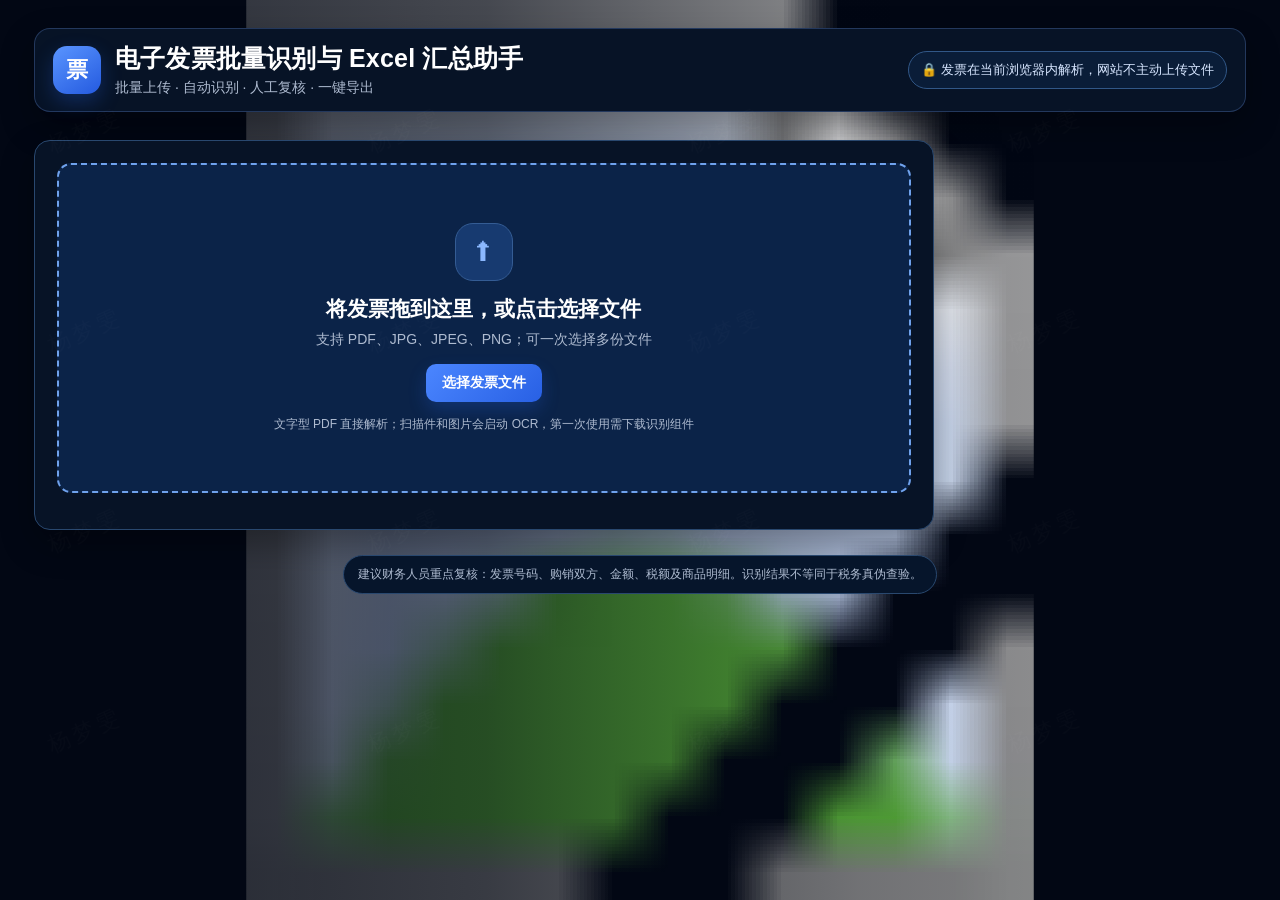
==== index.html @ 94afcf44 "强制刷新轻量主题资源" ====
<!doctype html>
<html lang="zh-CN">
<head>
  <meta charset="UTF-8" />
  <meta name="viewport" content="width=device-width,initial-scale=1" />
  <meta name="description" content="在浏览器中批量识别电子发票、人工复核并导出 Excel" />
  <meta name="theme-color" content="#071326" />
  <title>电子发票批量识别与 Excel 汇总助手</title>
  <link rel="stylesheet" href="style.css" />
  <link rel="stylesheet" href="theme.css?v=20260725-4" />
</head>
<body>
<div class="shell">
  <div class="topbar">
    <div class="brand"><div class="logo">票</div><div class="title"><h1>电子发票批量识别与 Excel 汇总助手</h1><p>批量上传 · 自动识别 · 人工复核 · 一键导出</p></div></div>
    <div class="privacy">🔒 发票在当前浏览器内解析，网站不主动上传文件</div>
  </div>

  <section class="card upload-card">
    <div id="dropZone" class="upload-zone">
      <div><div class="upload-icon">⬆</div><h2>将发票拖到这里，或点击选择文件</h2><p>支持 PDF、JPG、JPEG、PNG；可一次选择多份文件</p><div class="btn-row"><button id="selectBtn" class="btn btn-primary">选择发票文件</button></div><div class="small-note">文字型 PDF 直接解析；扫描件和图片会启动 OCR，第一次使用需下载识别组件</div></div>
    </div>
    <input id="fileInput" type="file" accept=".pdf,.jpg,.jpeg,.png,application/pdf,image/jpeg,image/png" multiple class="hidden" />
    <div id="filePanel" class="file-panel"><div class="file-head"><strong id="fileCountText">已选择 0 个文件</strong><button id="clearFilesBtn" class="btn btn-secondary">清空文件</button></div><div id="fileList" class="file-list"></div><div class="actionbar"><button id="startBtn" class="btn btn-primary">开始识别</button></div></div>
  </section>

  <section id="results" class="results">
    <div class="stats">
      <div class="card stat"><div class="label">发票记录</div><div id="sTotal" class="value">0</div></div>
      <div class="card stat success"><div class="label">识别成功</div><div id="sSuccess" class="value">0</div></div>
      <div class="card stat review"><div class="label">待人工复核</div><div id="sReview" class="value">0</div></div>
      <div class="card stat failed"><div class="label">识别失败</div><div id="sFailed" class="value">0</div></div>
      <div class="card stat duplicate"><div class="label">疑似重复</div><div id="sDuplicate" class="value">0</div></div>
      <div class="card stat amount"><div class="label">金额异常</div><div id="sAmount" class="value">0</div></div>
    </div>
    <div class="card result-card">
      <div class="result-toolbar">
        <div class="tabs"><button class="tab active" data-tab="summary">发票汇总</button><button class="tab" data-tab="detail">发票明细</button><button class="tab" data-tab="review">待人工复核</button></div>
        <div class="tools"><input id="searchInput" class="search" placeholder="搜索文件名、发票号码或单位"/><select id="statusFilter" class="select"><option value="">全部状态</option><option value="success">识别成功</option><option value="pending_review">待人工复核</option><option value="failed">识别失败</option><option value="duplicate">疑似重复</option><option value="amount_error">金额异常</option></select><button id="exportBtn" class="btn btn-primary">导出 Excel</button><button id="resetBtn" class="btn btn-secondary">开始新一批</button></div>
      </div>
      <div id="tableWrap" class="table-wrap"></div>
    </div>
  </section>
  <div class="footer">建议财务人员重点复核：发票号码、购销双方、金额、税额及商品明细。识别结果不等同于税务真伪查验。</div>
</div>

<div id="progressLayer" class="progress-layer"><div class="progress-box"><div id="progressTitle" class="progress-title">正在识别发票</div><div id="progressSub" class="progress-sub">准备中…</div><div class="progress-track"><div id="progressBar" class="progress-bar"></div></div><div id="progressText" class="progress-text">0%</div></div></div>
<div id="editModal" class="modal"><div class="modal-card"><div class="modal-head"><h3>编辑发票识别结果</h3><button id="modalClose" class="icon-btn">✕</button></div><div id="modalBody" class="modal-body"></div><div class="modal-foot"><button id="markReviewedBtn" class="btn btn-secondary">标记已复核</button><button id="modalCancel" class="btn btn-secondary">取消</button><button id="modalSave" class="btn btn-primary">保存修改</button></div></div></div>
<div id="toastWrap" class="toast-wrap"></div>

<script src="app.js"></script>
</body>
</html>
---- style.css ----
:root{--bg:#f5f7fb;--card:#fff;--text:#172033;--muted:#65718a;--line:#e4e9f2;--primary:#2563eb;--primary2:#1d4ed8;--green:#15803d;--green-bg:#edf9f1;--amber:#b45309;--amber-bg:#fff7e8;--red:#b91c1c;--red-bg:#fff0f0;--purple:#7e22ce;--purple-bg:#faf0ff;--shadow:0 12px 36px rgba(30,48,90,.08);--radius:16px}
*{box-sizing:border-box}body{margin:0;background:var(--bg);color:var(--text);font-family:-apple-system,BlinkMacSystemFont,"Segoe UI","PingFang SC","Microsoft YaHei",Arial,sans-serif}.shell{max-width:1440px;margin:0 auto;padding:28px}.topbar{display:flex;align-items:flex-start;justify-content:space-between;gap:20px;margin-bottom:22px}.brand{display:flex;gap:14px;align-items:center}.logo{width:48px;height:48px;border-radius:14px;display:grid;place-items:center;color:#fff;background:linear-gradient(145deg,#3b82f6,#1d4ed8);box-shadow:0 10px 20px rgba(37,99,235,.22);font-weight:800;font-size:22px}.title h1{margin:0 0 6px;font-size:25px;line-height:1.2}.title p{margin:0;color:var(--muted);font-size:14px}.privacy{display:flex;align-items:center;gap:8px;padding:9px 12px;border-radius:999px;background:#edf7ff;color:#075985;border:1px solid #cce9ff;font-size:13px;white-space:nowrap}.card{background:var(--card);border:1px solid var(--line);border-radius:var(--radius);box-shadow:var(--shadow)}.upload-card{padding:22px;margin-bottom:18px}.upload-zone{border:2px dashed #b9c9e6;border-radius:14px;min-height:205px;display:flex;align-items:center;justify-content:center;text-align:center;padding:28px;transition:.2s;background:linear-gradient(180deg,#fbfdff,#f8fbff);cursor:pointer}.upload-zone.drag{border-color:var(--primary);background:#eef5ff;transform:translateY(-1px)}.upload-icon{width:58px;height:58px;border-radius:18px;margin:0 auto 14px;display:grid;place-items:center;background:#eaf2ff;color:var(--primary);font-size:27px}.upload-zone h2{font-size:18px;margin:0 0 8px}.upload-zone p{margin:0 0 15px;color:var(--muted);font-size:14px}.btn-row{display:flex;align-items:center;justify-content:center;gap:10px;flex-wrap:wrap}.btn{appearance:none;border:0;border-radius:10px;padding:10px 16px;font-size:14px;font-weight:650;cursor:pointer;transition:.18s;display:inline-flex;align-items:center;justify-content:center;gap:7px}.btn:disabled{opacity:.45;cursor:not-allowed}.btn-primary{background:var(--primary);color:#fff}.btn-primary:hover:not(:disabled){background:var(--primary2);transform:translateY(-1px)}.btn-secondary{background:#f0f4fa;color:#31415e;border:1px solid #dde5f0}.btn-secondary:hover:not(:disabled){background:#e7edf6}.btn-danger{background:#fff1f1;color:#b91c1c;border:1px solid #ffd1d1}.small-note{margin-top:14px;font-size:12px;color:#77829a}.file-panel{margin-top:16px;display:none}.file-panel.show{display:block}.file-head{display:flex;align-items:center;justify-content:space-between;margin:0 0 10px}.file-head strong{font-size:14px}.file-list{display:grid;gap:8px;max-height:250px;overflow:auto}.file-item{display:grid;grid-template-columns:minmax(0,1fr) auto auto;gap:12px;align-items:center;padding:11px 12px;border:1px solid var(--line);border-radius:10px;background:#fbfcfe}.file-main{min-width:0}.file-name{font-size:14px;font-weight:600;white-space:nowrap;overflow:hidden;text-overflow:ellipsis}.file-meta{font-size:12px;color:var(--muted);margin-top:3px}.pill{display:inline-flex;align-items:center;padding:4px 8px;border-radius:999px;font-size:12px;font-weight:650}.pill.pending{background:#eef2f7;color:#59667d}.pill.processing{background:#eaf2ff;color:#1d4ed8}.pill.completed{background:var(--green-bg);color:var(--green)}.pill.failed{background:var(--red-bg);color:var(--red)}.icon-btn{border:0;background:transparent;color:#8792a8;cursor:pointer;padding:5px 7px;border-radius:7px}.icon-btn:hover{background:#eef2f7;color:#dc2626}.actionbar{display:flex;gap:10px;justify-content:flex-end;margin-top:15px;flex-wrap:wrap}.stats{display:grid;grid-template-columns:repeat(6,1fr);gap:12px;margin-bottom:18px}.stat{padding:16px}.stat .label{font-size:12px;color:var(--muted);margin-bottom:7px}.stat .value{font-size:25px;font-weight:750}.stat.success .value{color:var(--green)}.stat.review .value{color:var(--amber)}.stat.failed .value{color:var(--red)}.stat.duplicate .value{color:var(--purple)}.stat.amount .value{color:#c2410c}.results{display:none}.results.show{display:block}.result-card{overflow:hidden}.result-toolbar{padding:14px 16px;border-bottom:1px solid var(--line);display:flex;align-items:center;justify-content:space-between;gap:14px;flex-wrap:wrap}.tabs{display:flex;gap:4px;padding:4px;background:#f1f4f9;border-radius:10px}.tab{border:0;background:transparent;padding:8px 12px;border-radius:8px;cursor:pointer;font-weight:650;color:#62708a}.tab.active{background:#fff;color:var(--primary);box-shadow:0 2px 8px rgba(40,57,90,.08)}.tools{display:flex;gap:8px;align-items:center;flex-wrap:wrap}.search{height:38px;border:1px solid var(--line);border-radius:9px;padding:0 11px;min-width:220px;outline:none}.search:focus{border-color:#89afff;box-shadow:0 0 0 3px #eaf2ff}.select{height:38px;border:1px solid var(--line);border-radius:9px;padding:0 10px;background:#fff;color:#42506a}.table-wrap{overflow:auto;max-height:600px}.data-table{border-collapse:separate;border-spacing:0;width:100%;min-width:1260px;font-size:13px}.data-table th{position:sticky;top:0;z-index:2;background:#f7f9fc;color:#536079;text-align:left;font-weight:700;padding:11px 10px;border-bottom:1px solid var(--line);white-space:nowrap}.data-table td{padding:10px;border-bottom:1px solid #eef1f5;vertical-align:middle;white-space:nowrap;max-width:280px;overflow:hidden;text-overflow:ellipsis}.data-table tr:hover td{background:#fbfdff}.money{text-align:right;font-variant-numeric:tabular-nums}.status-badge{font-size:12px;font-weight:700;padding:5px 8px;border-radius:999px;display:inline-block}.status-success{color:var(--green);background:var(--green-bg)}.status-pending_review{color:var(--amber);background:var(--amber-bg)}.status-failed{color:var(--red);background:var(--red-bg)}.status-duplicate{color:var(--purple);background:var(--purple-bg)}.status-amount_error{color:#c2410c;background:#fff2e8}.empty{padding:70px 20px;text-align:center;color:var(--muted)}.progress-layer{position:fixed;inset:0;background:rgba(22,31,49,.45);display:none;align-items:center;justify-content:center;z-index:1000;padding:20px;backdrop-filter:blur(4px)}.progress-layer.show{display:flex}.progress-box{width:min(520px,100%);background:#fff;border-radius:18px;padding:25px;box-shadow:0 25px 80px rgba(0,0,0,.22)}.progress-title{font-size:18px;font-weight:750;margin-bottom:7px}.progress-sub{color:var(--muted);font-size:13px;margin-bottom:18px;white-space:nowrap;overflow:hidden;text-overflow:ellipsis}.progress-track{height:10px;border-radius:99px;background:#e9eef6;overflow:hidden}.progress-bar{height:100%;width:0;background:linear-gradient(90deg,#3b82f6,#2563eb);transition:width .25s}.progress-text{text-align:right;margin-top:8px;font-size:12px;color:var(--muted)}.modal{position:fixed;inset:0;background:rgba(15,23,42,.48);display:none;align-items:center;justify-content:center;z-index:1100;padding:20px}.modal.show{display:flex}.modal-card{width:min(1100px,100%);max-height:92vh;overflow:auto;background:#fff;border-radius:18px;box-shadow:0 30px 90px rgba(0,0,0,.25)}.modal-head{position:sticky;top:0;background:#fff;z-index:2;padding:18px 22px;border-bottom:1px solid var(--line);display:flex;align-items:center;justify-content:space-between}.modal-head h3{margin:0;font-size:18px}.modal-body{padding:20px 22px}.form-grid{display:grid;grid-template-columns:repeat(4,1fr);gap:14px}.field{min-width:0}.field.span2{grid-column:span 2}.field.span4{grid-column:1/-1}.field label{display:block;font-size:12px;color:#5d6980;margin-bottom:6px}.field input,.field textarea{width:100%;border:1px solid var(--line);border-radius:9px;padding:9px 10px;font-size:14px;outline:none}.field input:focus,.field textarea:focus{border-color:#84aafa;box-shadow:0 0 0 3px #edf4ff}.field textarea{resize:vertical;min-height:72px}.section-title{font-size:14px;font-weight:750;margin:22px 0 10px}.item-edit-table{width:100%;border-collapse:collapse;font-size:12px}.item-edit-table th,.item-edit-table td{border:1px solid var(--line);padding:6px}.item-edit-table input{width:100%;min-width:76px;border:0;outline:none;padding:4px;background:transparent}.modal-foot{position:sticky;bottom:0;background:#fff;padding:15px 22px;border-top:1px solid var(--line);display:flex;justify-content:flex-end;gap:10px}.toast-wrap{position:fixed;right:22px;top:22px;z-index:2000;display:grid;gap:10px}.toast{min-width:280px;max-width:420px;background:#fff;border:1px solid var(--line);border-left:4px solid var(--primary);border-radius:10px;padding:12px 14px;box-shadow:var(--shadow);font-size:13px;animation:toastin .2s ease}.toast.error{border-left-color:var(--red)}.toast.success{border-left-color:var(--green)}@keyframes toastin{from{transform:translateY(-7px);opacity:0}to{transform:none;opacity:1}}.footer{color:#8a95a8;text-align:center;font-size:12px;margin:20px 0 4px}.hidden{display:none!important}
@media(max-width:1100px){.stats{grid-template-columns:repeat(3,1fr)}.form-grid{grid-template-columns:repeat(2,1fr)}.field.span4{grid-column:1/-1}}
@media(max-width:700px){.shell{padding:16px}.topbar{display:block}.privacy{margin-top:12px;width:max-content}.stats{grid-template-columns:repeat(2,1fr)}.result-toolbar{align-items:stretch}.tabs{overflow:auto}.tools{width:100%}.search{min-width:0;flex:1}.form-grid{grid-template-columns:1fr}.field.span2,.field.span4{grid-column:auto}.title h1{font-size:20px}.upload-card{padding:14px}.file-item{grid-template-columns:minmax(0,1fr) auto}.file-item .pill{display:none}}
---- theme.css ----
:root{--bg:#020714;--card:#071326;--text:#f4f8ff;--muted:#aebbd0;--line:#28456e;--primary:#2f73ff;--primary2:#5a96ff;--green:#5ee2a2;--green-bg:#143b2c;--amber:#ffd071;--amber-bg:#4d3515;--red:#ff8995;--red-bg:#4b1f27;--purple:#d8a7ff;--purple-bg:#39204e;--shadow:0 14px 34px rgba(0,0,0,.30);--radius:16px}
html{min-height:100%;background:#020714}
body{min-height:100vh;position:relative;color:var(--text);background:#020714 url('roboparty-wallpaper.svg?v=20260725-3') center top/cover no-repeat;margin:0}
body::before{content:"";position:absolute;inset:0;z-index:0;pointer-events:none;background:linear-gradient(90deg,rgba(2,7,20,.80) 0%,rgba(2,7,20,.58) 38%,rgba(2,7,20,.14) 67%,rgba(2,7,20,0) 88%)}
body::after{content:"";position:absolute;inset:0;z-index:3;pointer-events:none;background-image:url('[data-uri]');background-size:320px 200px;opacity:.08}
.shell{position:relative;z-index:2;max-width:1500px;min-height:100vh;padding:28px 34px}
.topbar{align-items:center;padding:14px 18px;margin-bottom:28px;border:1px solid rgba(119,166,255,.25);border-radius:16px;background:#071326;box-shadow:var(--shadow)}
.title{padding-right:0!important}.title::after{content:none!important;display:none!important}.title h1{color:#fff;letter-spacing:.2px}.title p{color:#aebbd0}
.logo{background:linear-gradient(145deg,#5a95ff,#245adf);box-shadow:0 8px 20px rgba(37,99,235,.28)}
.privacy{background:#0a1d38;border-color:#315787;color:#d7e6ff;box-shadow:none}
.card{background:#071326;border-color:#29486f;box-shadow:var(--shadow)}
.upload-card{max-width:900px;padding:22px;margin:0 0 22px 0;background:#071326}
.upload-zone{min-height:330px;border-color:#6fa2ed;background:#0b2348;box-shadow:none}
.upload-zone:hover,.upload-zone.drag{border-color:#8ab7ff;background:#102b57;box-shadow:none;transform:none}
.upload-icon{background:#173a70;color:#8bb8ff;border:1px solid #345c94;box-shadow:none}
.upload-zone h2{color:#fff;font-size:21px}.upload-zone p,.small-note,.file-meta,.stat .label,.progress-sub,.progress-text,.empty,.footer{color:#aebbd0}
.btn-primary{background:linear-gradient(135deg,#4b86ff,#2860e4);box-shadow:0 8px 18px rgba(37,99,235,.24)}
.btn-primary:hover:not(:disabled){background:linear-gradient(135deg,#5f95ff,#3268ec);box-shadow:0 10px 22px rgba(37,99,235,.30);transform:translateY(-1px)}
.btn-secondary{background:#112a4b;color:#dce9ff;border-color:#34547e}.btn-secondary:hover:not(:disabled){background:#17365f}
.file-item{background:#0a1b35;border-color:#29486f}.file-name{color:#edf5ff}.pill.pending{background:#263a56;color:#d1deef}.pill.processing{background:#173d79;color:#c8dcff}
.icon-btn{color:#9eb1cf}.icon-btn:hover{background:#18345d;color:#ffacb4}
.stat{background:#081a34}.result-card{background:#071326}.result-toolbar{border-bottom-color:#29486f}.tabs{background:#071326;border:1px solid #29486f}.tab{color:#9fb2cf}.tab.active{background:#183b73;color:#eef5ff;box-shadow:none}
.search,.select,.field input,.field textarea{background:#06152b;border-color:#34547e;color:#edf5ff}.search::placeholder{color:#8394ad}.search:focus,.field input:focus,.field textarea:focus{border-color:#70a6ff;box-shadow:0 0 0 2px rgba(64,125,255,.14)}.select option{background:#081329;color:#edf5ff}
.data-table th{background:#0a1b35;color:#bed0e8;border-bottom-color:#29486f}.data-table td{color:#e7effb;border-bottom-color:#173251}.data-table tr:hover td{background:#0d274c}
.progress-layer,.modal{background:rgba(0,5,16,.72)}.progress-box,.modal-card{background:#081831;color:#eef5ff;border:1px solid #34547e;box-shadow:0 24px 70px rgba(0,0,0,.48)}.progress-track{background:#172847}.modal-head,.modal-foot{background:#091b35;border-color:#29486f}.field label{color:#aebed5}.section-title{color:#eaf2ff}.item-edit-table th,.item-edit-table td{border-color:#29486f}.item-edit-table th{background:#0a1a36}.item-edit-table input{color:#eef5ff}.toast{background:#0a1932;color:#ecf4ff;border-color:#34547e;box-shadow:0 14px 34px rgba(0,0,0,.35)}
.footer{padding:10px 14px;border-radius:999px;background:#06152b;width:max-content;max-width:100%;margin:25px auto 4px;border:1px solid #29486f}
@media(min-width:901px){body:not(:has(.results.show)) .upload-card{min-height:390px}.results.show{padding-top:8px}.results.show .result-card{box-shadow:var(--shadow)}}
@media(max-width:900px){body{background-position:67% top}.shell{padding:20px}.upload-card{max-width:none}.topbar{background:#071326}.privacy{white-space:normal}.upload-zone{min-height:260px}}
@media(max-width:700px){body{background-position:72% top}.shell{padding:14px}.topbar{padding:14px}.upload-card{padding:14px}.upload-zone{min-height:245px}.title h1{font-size:19px}.privacy{width:100%}.footer{width:auto}}
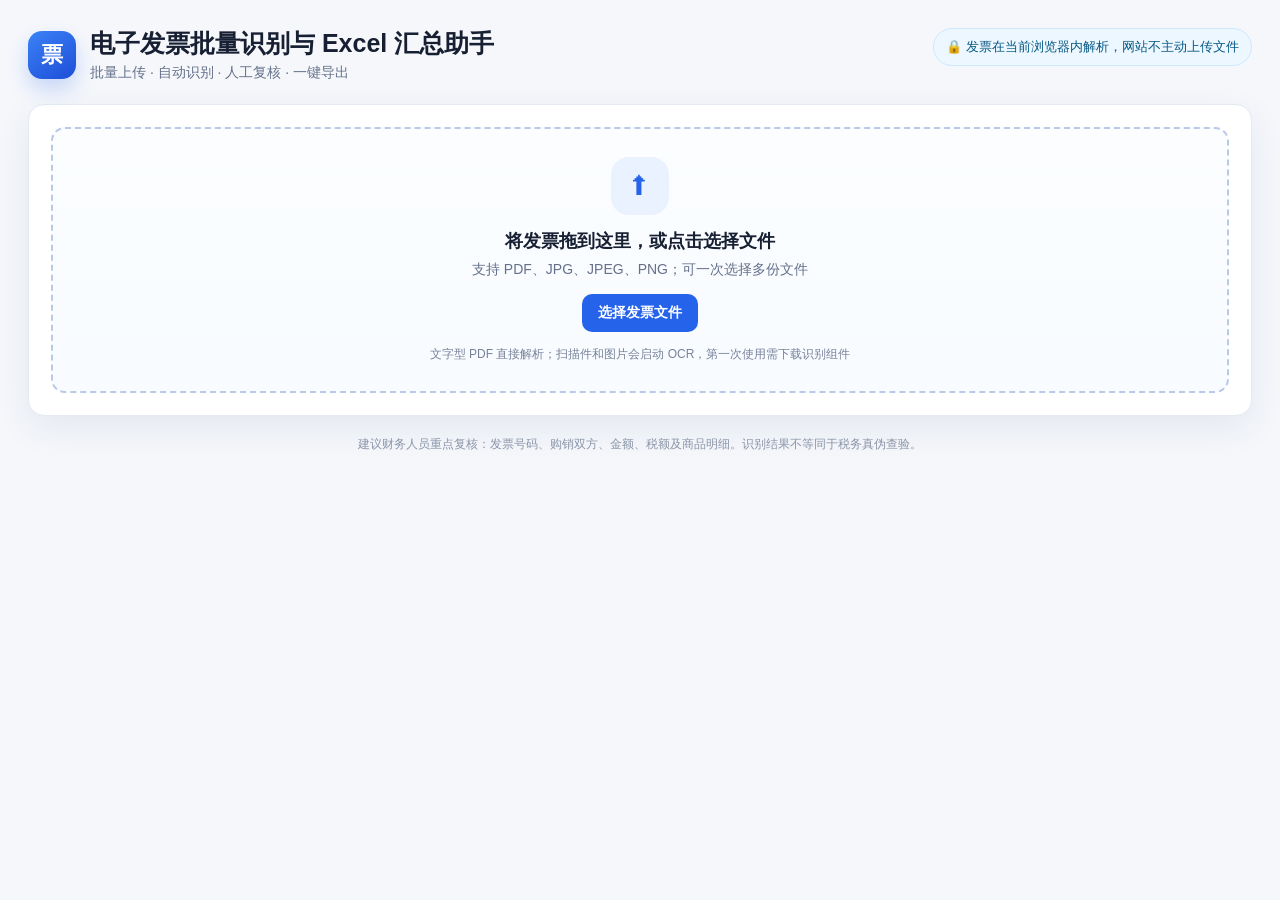
==== commit b971616c: "紧急回滚到稳定轻量版界面" ====
--- a/index.html
+++ b/index.html
@@ -4,10 +4,12 @@
   <meta charset="UTF-8" />
   <meta name="viewport" content="width=device-width,initial-scale=1" />
   <meta name="description" content="在浏览器中批量识别电子发票、人工复核并导出 Excel" />
-  <meta name="theme-color" content="#071326" />
+  <meta name="theme-color" content="#2563eb" />
+  <meta http-equiv="Cache-Control" content="no-cache, no-store, must-revalidate" />
+  <meta http-equiv="Pragma" content="no-cache" />
+  <meta http-equiv="Expires" content="0" />
   <title>电子发票批量识别与 Excel 汇总助手</title>
-  <link rel="stylesheet" href="style.css" />
-  <link rel="stylesheet" href="theme.css?v=20260725-4" />
+  <link rel="stylesheet" href="style.css?v=20260725-rollback1" />
 </head>
 <body>
 <div class="shell">
@@ -48,6 +50,6 @@
 <div id="editModal" class="modal"><div class="modal-card"><div class="modal-head"><h3>编辑发票识别结果</h3><button id="modalClose" class="icon-btn">✕</button></div><div id="modalBody" class="modal-body"></div><div class="modal-foot"><button id="markReviewedBtn" class="btn btn-secondary">标记已复核</button><button id="modalCancel" class="btn btn-secondary">取消</button><button id="modalSave" class="btn btn-primary">保存修改</button></div></div></div>
 <div id="toastWrap" class="toast-wrap"></div>
 
-<script src="app.js"></script>
+<script src="app.js?v=20260725-rollback1"></script>
 </body>
 </html>
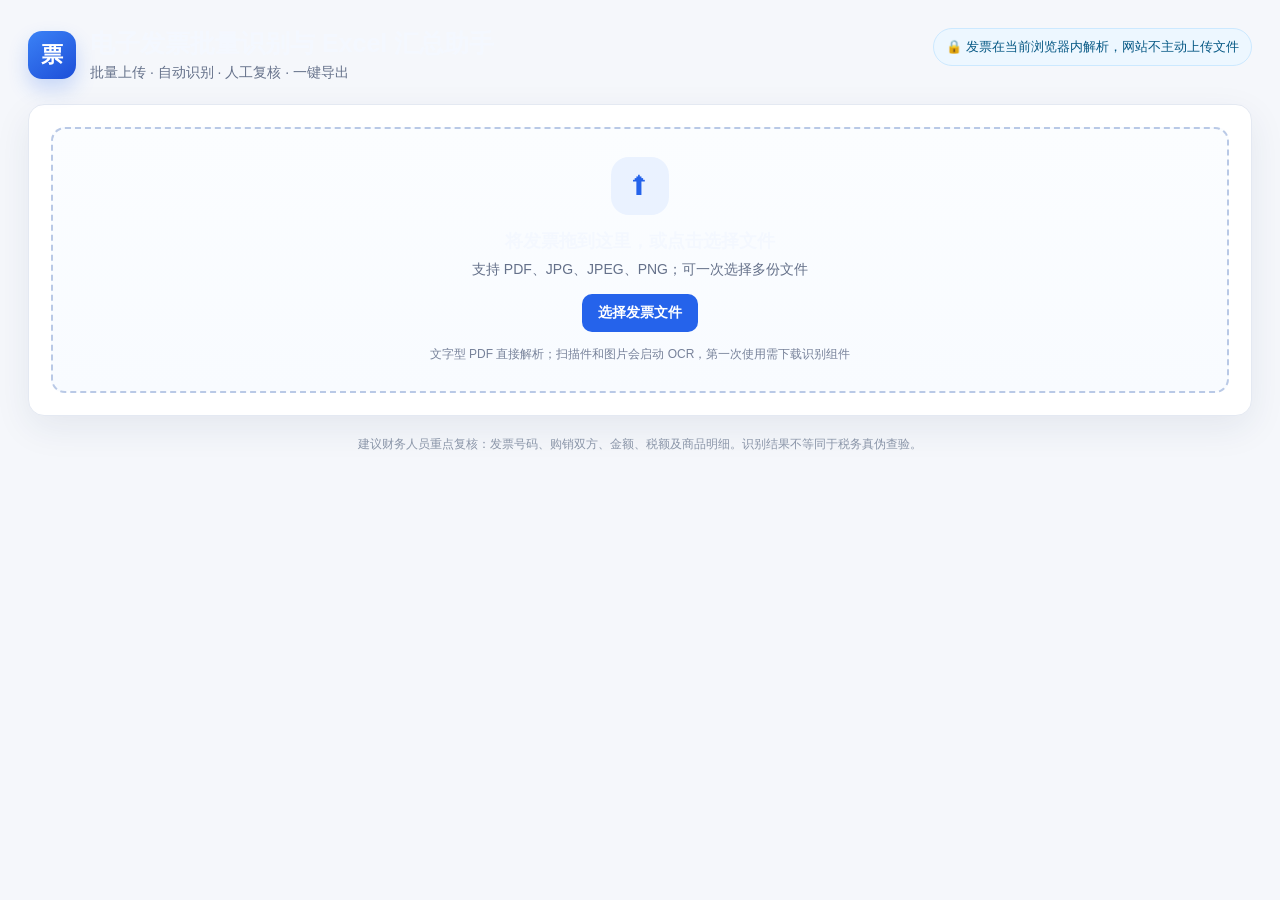
==== commit 5a0e4228: "切换为真实公司照片背景" ====
--- a/index.html
+++ b/index.html
@@ -4,12 +4,13 @@
   <meta charset="UTF-8" />
   <meta name="viewport" content="width=device-width,initial-scale=1" />
   <meta name="description" content="在浏览器中批量识别电子发票、人工复核并导出 Excel" />
-  <meta name="theme-color" content="#2563eb" />
+  <meta name="theme-color" content="#071326" />
   <meta http-equiv="Cache-Control" content="no-cache, no-store, must-revalidate" />
   <meta http-equiv="Pragma" content="no-cache" />
   <meta http-equiv="Expires" content="0" />
   <title>电子发票批量识别与 Excel 汇总助手</title>
-  <link rel="stylesheet" href="style.css?v=20260725-rollback1" />
+  <link rel="stylesheet" href="style.css?v=20260725-base2" />
+  <link rel="stylesheet" href="brand-photo.css?v=20260725-photo2" />
 </head>
 <body>
 <div class="shell">
@@ -50,6 +51,6 @@
 <div id="editModal" class="modal"><div class="modal-card"><div class="modal-head"><h3>编辑发票识别结果</h3><button id="modalClose" class="icon-btn">✕</button></div><div id="modalBody" class="modal-body"></div><div class="modal-foot"><button id="markReviewedBtn" class="btn btn-secondary">标记已复核</button><button id="modalCancel" class="btn btn-secondary">取消</button><button id="modalSave" class="btn btn-primary">保存修改</button></div></div></div>
 <div id="toastWrap" class="toast-wrap"></div>
 
-<script src="app.js?v=20260725-rollback1"></script>
+<script src="app.js?v=20260725-app2"></script>
 </body>
 </html>
--- a/brand-photo.css
+++ b/brand-photo.css
@@ -0,0 +1 @@
+html{min-height:100%;background:#020714}body{min-height:100vh;margin:0;color:#f4f8ff;background:#020714 linear-gradient(90deg,rgba(2,7,20,.72) 0%,rgba(2,7,20,.50) 33%,rgba(2,7,20,.12) 63%,rgba(2,7,20,0) 82%) center/cover no-repeat,url("[data-uri][... truncated by tool output ...]
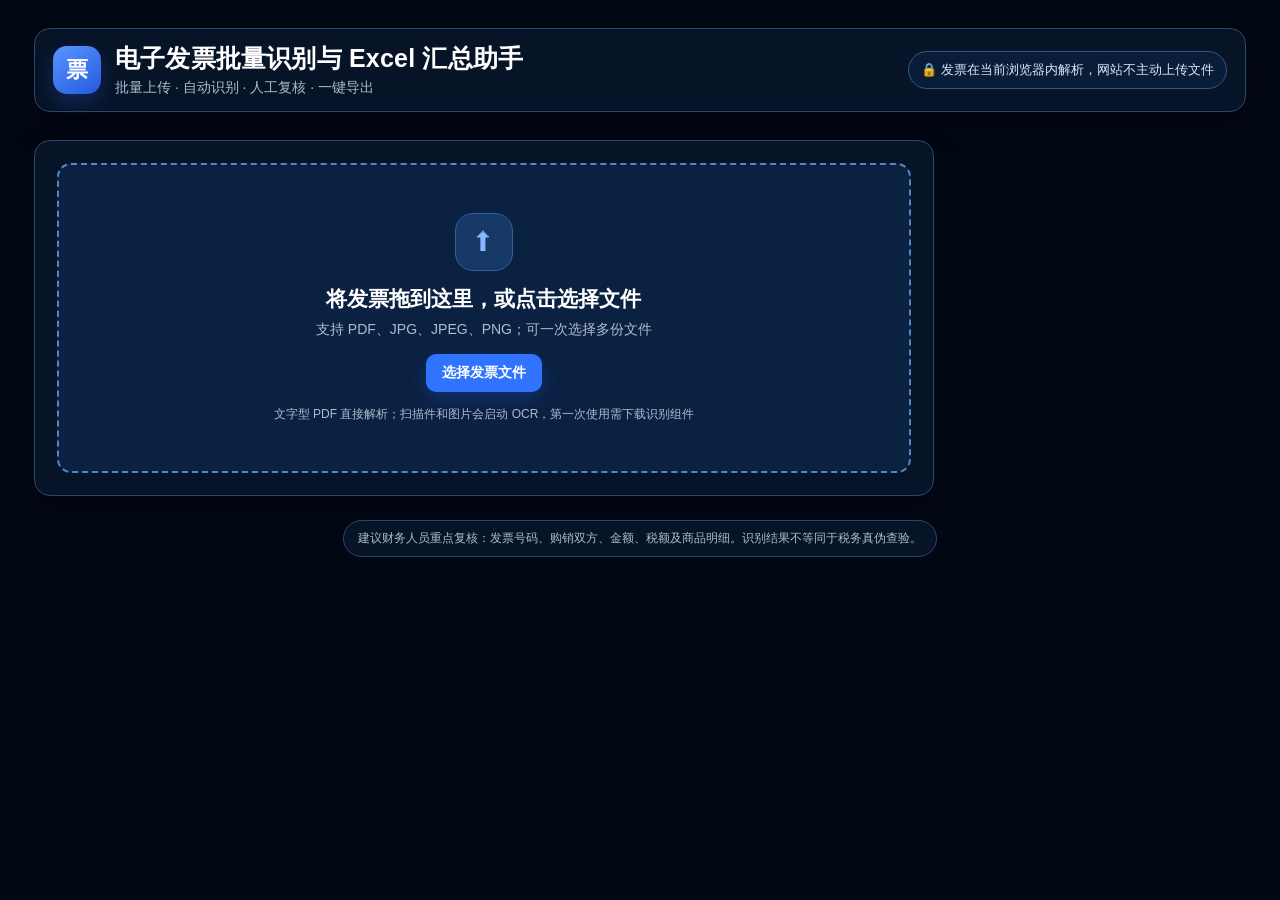
==== commit e09b100e: "强制加载最终公司背景版本" ====
--- a/index.html
+++ b/index.html
@@ -9,8 +9,8 @@
   <meta http-equiv="Pragma" content="no-cache" />
   <meta http-equiv="Expires" content="0" />
   <title>电子发票批量识别与 Excel 汇总助手</title>
-  <link rel="stylesheet" href="style.css?v=20260725-base2" />
-  <link rel="stylesheet" href="brand-photo.css?v=20260725-photo2" />
+  <link rel="stylesheet" href="style.css?v=20260725-base3" />
+  <link rel="stylesheet" href="brand-photo.css?v=20260725-final1" />
 </head>
 <body>
 <div class="shell">
@@ -51,6 +51,6 @@
 <div id="editModal" class="modal"><div class="modal-card"><div class="modal-head"><h3>编辑发票识别结果</h3><button id="modalClose" class="icon-btn">✕</button></div><div id="modalBody" class="modal-body"></div><div class="modal-foot"><button id="markReviewedBtn" class="btn btn-secondary">标记已复核</button><button id="modalCancel" class="btn btn-secondary">取消</button><button id="modalSave" class="btn btn-primary">保存修改</button></div></div></div>
 <div id="toastWrap" class="toast-wrap"></div>
 
-<script src="app.js?v=20260725-app2"></script>
+<script src="app.js?v=20260725-app3"></script>
 </body>
 </html>
--- a/brand-photo.css
+++ b/brand-photo.css
@@ -1 +1,115 @@
-html{min-height:100%;background:#020714}body{min-height:100vh;margin:0;color:#f4f8ff;background:#020714 linear-gradient(90deg,rgba(2,7,20,.72) 0%,rgba(2,7,20,.50) 33%,rgba(2,7,20,.12) 63%,rgba(2,7,20,0) 82%) center/cover no-repeat,url("[data-uri][... truncated by tool output ...]+:root{
+  --bg:#020714;
+  --card:#071326;
+  --text:#f4f8ff;
+  --muted:#aebbd0;
+  --line:#29486f;
+  --primary:#2f73ff;
+  --primary2:#5a96ff;
+  --green:#5ee2a2;
+  --green-bg:#143b2c;
+  --amber:#ffd071;
+  --amber-bg:#4d3515;
+  --red:#ff8995;
+  --red-bg:#4b1f27;
+  --purple:#d8a7ff;
+  --purple-bg:#39204e;
+  --shadow:0 12px 28px rgba(0,0,0,.28);
+  --radius:16px;
+}
+
+html{min-height:100%;background:#020714}
+body{
+  min-height:100vh;
+  margin:0;
+  color:var(--text);
+  background-color:#020714;
+  background-image:
+    linear-gradient(90deg,rgba(2,7,20,.76) 0%,rgba(2,7,20,.52) 36%,rgba(2,7,20,.13) 65%,rgba(2,7,20,0) 84%),
+    url('generated/roboparty-bg.jpg?v=20260725-final1');
+  background-size:cover,cover;
+  background-position:center center,center center;
+  background-repeat:no-repeat,no-repeat;
+}
+body::before,body::after{content:none!important;display:none!important}
+
+.shell{position:relative;max-width:1500px;min-height:100vh;padding:28px 34px}
+.topbar{
+  align-items:center;
+  padding:14px 18px;
+  margin-bottom:28px;
+  border:1px solid #29486f;
+  border-radius:16px;
+  background:#071326;
+  box-shadow:var(--shadow);
+}
+.title{padding-right:0!important}
+.title::after{content:none!important;display:none!important}
+.title h1{color:#fff;letter-spacing:.2px}
+.title p{color:#aebbd0}
+.logo{background:linear-gradient(145deg,#5a95ff,#245adf);box-shadow:0 8px 20px rgba(37,99,235,.28)}
+.privacy{background:#0a1d38;border-color:#315787;color:#d7e6ff;box-shadow:none}
+
+.card{background:#071326;border-color:#29486f;box-shadow:var(--shadow)}
+.upload-card{max-width:900px;padding:22px;margin:0 0 22px 0;background:#071326}
+.upload-zone{
+  min-height:310px;
+  border-color:#5585c5;
+  background:#0b2142;
+  box-shadow:none;
+}
+.upload-zone:hover,.upload-zone.drag{border-color:#75aaff;background:#102b52;box-shadow:none}
+.upload-icon{background:#153866;color:#88b8ff;border:1px solid #35619a;box-shadow:none}
+.upload-zone h2{color:#fff;font-size:21px}
+.upload-zone p,.small-note,.file-meta,.stat .label,.progress-sub,.progress-text,.empty,.footer{color:#aebbd0}
+.btn-primary{background:#2f73ff;box-shadow:0 7px 18px rgba(36,91,221,.28)}
+.btn-primary:hover:not(:disabled){background:#4b8cff;box-shadow:0 9px 22px rgba(36,91,221,.34)}
+.btn-secondary{background:#132b4b;color:#dbe9ff;border-color:#36567e}
+.btn-secondary:hover:not(:disabled){background:#1a365b;border-color:#4b75aa}
+.file-item{background:#0a1930;border-color:#29486f}
+.file-name{color:#edf5ff}
+.pill.pending{background:#243753;color:#c4d2e9}
+.pill.processing{background:#183e78;color:#c3d9ff}
+.icon-btn{color:#9eb1cf}
+.icon-btn:hover{background:#1b3458;color:#ffacb4}
+
+.stat{background:#071326}
+.result-card{background:#071326}
+.result-toolbar{border-bottom-color:#29486f}
+.tabs{background:#041022;border:1px solid #203b60}
+.tab{color:#9fb2cf}
+.tab.active{background:#234f93;color:#fff;box-shadow:none}
+.search,.select,.field input,.field textarea{background:#06152b;border-color:#36567e;color:#edf5ff}
+.search::placeholder{color:#8394ad}
+.search:focus,.field input:focus,.field textarea:focus{border-color:#70a6ff;box-shadow:0 0 0 3px rgba(64,125,255,.14)}
+.select option{background:#081329;color:#edf5ff}
+.data-table th{background:#08172f;color:#b8c9e2;border-bottom-color:#29486f}
+.data-table td{color:#e7effb;border-bottom-color:#172d4b}
+.data-table tr:hover td{background:#102747}
+
+.progress-layer,.modal{background:rgba(0,5,16,.76)}
+.progress-box,.modal-card{background:#071326;color:#eef5ff;border:1px solid #36567e;box-shadow:0 24px 70px rgba(0,0,0,.48)}
+.progress-track{background:#172847}
+.modal-head,.modal-foot{background:#0a1830;border-color:#29486f}
+.field label{color:#aebed5}
+.section-title{color:#eaf2ff}
+.item-edit-table th,.item-edit-table td{border-color:#29486f}
+.item-edit-table th{background:#0a1a36}
+.item-edit-table input{color:#eef5ff}
+.toast{background:#0a1932;color:#ecf4ff;border-color:#36567e;box-shadow:0 14px 36px rgba(0,0,0,.38)}
+.footer{padding:9px 14px;border-radius:999px;background:#071326;width:max-content;max-width:100%;margin:24px auto 4px;border:1px solid #29486f}
+
+@media(max-width:1000px){
+  body{background-position:68% center,68% center}
+  .upload-card{max-width:760px}
+}
+@media(max-width:700px){
+  body{background-position:72% center,72% center}
+  .shell{padding:14px}
+  .topbar{padding:14px}
+  .upload-card{max-width:none;padding:14px}
+  .upload-zone{min-height:245px}
+  .title h1{font-size:19px}
+  .privacy{width:100%;white-space:normal}
+  .footer{width:auto}
+}
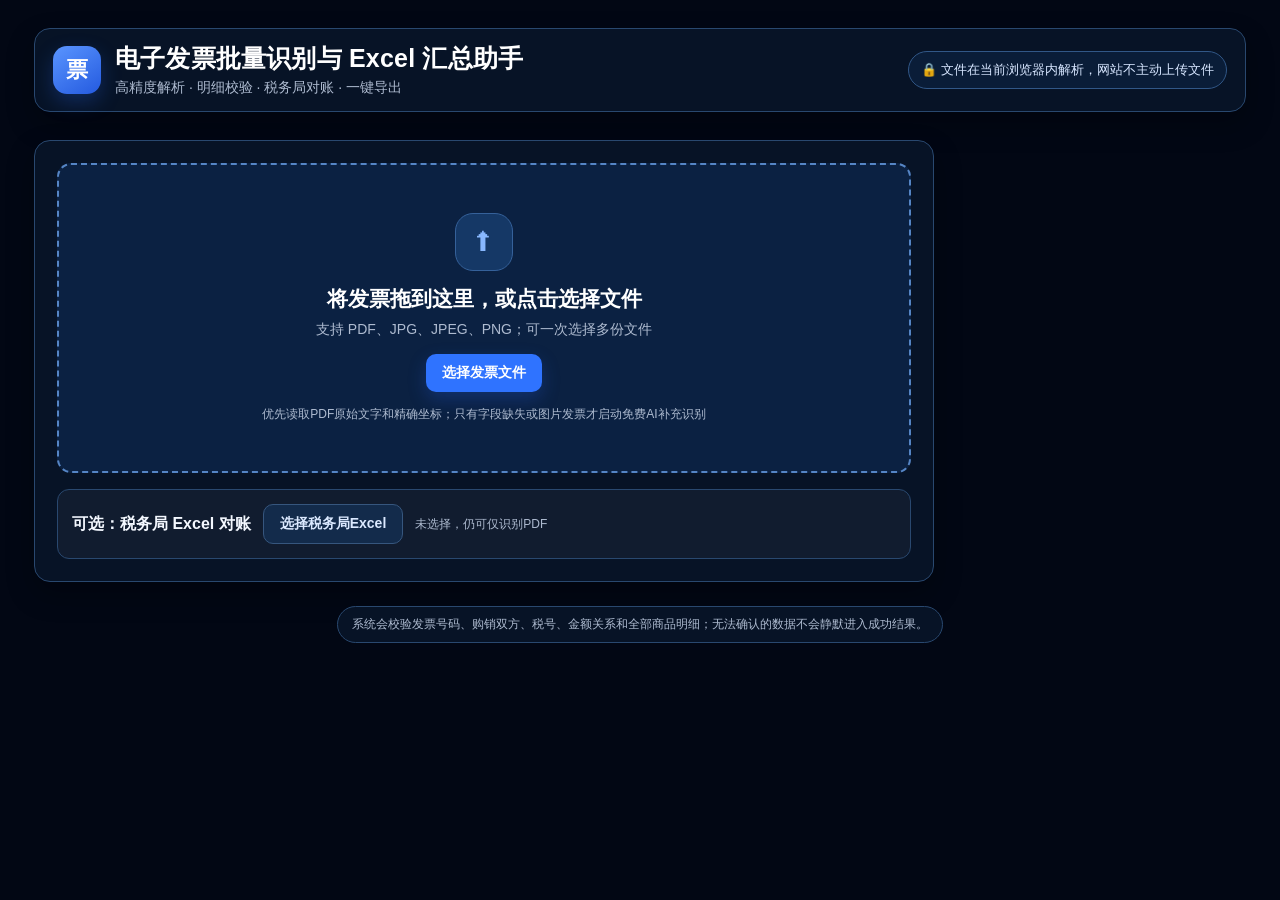
==== commit 123ba0e3: "正式切换到五轮测试通过的最终识别引擎" ====
--- a/index.html
+++ b/index.html
@@ -3,7 +3,7 @@
 <head>
   <meta charset="UTF-8" />
   <meta name="viewport" content="width=device-width,initial-scale=1" />
-  <meta name="description" content="在浏览器中批量识别电子发票、人工复核并导出 Excel" />
+  <meta name="description" content="在浏览器中批量识别电子发票、校验商品明细、导入税务局Excel对账并导出结果" />
   <meta name="theme-color" content="#071326" />
   <meta http-equiv="Cache-Control" content="no-cache, no-store, must-revalidate" />
   <meta http-equiv="Pragma" content="no-cache" />
@@ -15,16 +15,16 @@
 <body>
 <div class="shell">
   <div class="topbar">
-    <div class="brand"><div class="logo">票</div><div class="title"><h1>电子发票批量识别与 Excel 汇总助手</h1><p>批量上传 · 自动识别 · 人工复核 · 一键导出</p></div></div>
-    <div class="privacy">🔒 发票在当前浏览器内解析，网站不主动上传文件</div>
+    <div class="brand"><div class="logo">票</div><div class="title"><h1>电子发票批量识别与 Excel 汇总助手</h1><p>高精度解析 · 明细校验 · 税务局对账 · 一键导出</p></div></div>
+    <div class="privacy">🔒 文件在当前浏览器内解析，网站不主动上传文件</div>
   </div>
 
   <section class="card upload-card">
     <div id="dropZone" class="upload-zone">
-      <div><div class="upload-icon">⬆</div><h2>将发票拖到这里，或点击选择文件</h2><p>支持 PDF、JPG、JPEG、PNG；可一次选择多份文件</p><div class="btn-row"><button id="selectBtn" class="btn btn-primary">选择发票文件</button></div><div class="small-note">文字型 PDF 直接解析；扫描件和图片会启动 OCR，第一次使用需下载识别组件</div></div>
+      <div><div class="upload-icon">⬆</div><h2>将发票拖到这里，或点击选择文件</h2><p>支持 PDF、JPG、JPEG、PNG；可一次选择多份文件</p><div class="btn-row"><button id="selectBtn" class="btn btn-primary">选择发票文件</button></div><div class="small-note">优先读取PDF原始文字和精确坐标；只有字段缺失或图片发票才启动免费AI补充识别</div></div>
     </div>
     <input id="fileInput" type="file" accept=".pdf,.jpg,.jpeg,.png,application/pdf,image/jpeg,image/png" multiple class="hidden" />
-    <div id="filePanel" class="file-panel"><div class="file-head"><strong id="fileCountText">已选择 0 个文件</strong><button id="clearFilesBtn" class="btn btn-secondary">清空文件</button></div><div id="fileList" class="file-list"></div><div class="actionbar"><button id="startBtn" class="btn btn-primary">开始识别</button></div></div>
+    <div id="filePanel" class="file-panel"><div class="file-head"><strong id="fileCountText">已选择 0 个文件</strong><button id="clearFilesBtn" class="btn btn-secondary">清空文件</button></div><div id="fileList" class="file-list"></div><div class="actionbar"><button id="startBtn" class="btn btn-primary">开始高精度识别</button></div></div>
   </section>
 
   <section id="results" class="results">
@@ -39,18 +39,18 @@
     <div class="card result-card">
       <div class="result-toolbar">
         <div class="tabs"><button class="tab active" data-tab="summary">发票汇总</button><button class="tab" data-tab="detail">发票明细</button><button class="tab" data-tab="review">待人工复核</button></div>
-        <div class="tools"><input id="searchInput" class="search" placeholder="搜索文件名、发票号码或单位"/><select id="statusFilter" class="select"><option value="">全部状态</option><option value="success">识别成功</option><option value="pending_review">待人工复核</option><option value="failed">识别失败</option><option value="duplicate">疑似重复</option><option value="amount_error">金额异常</option></select><button id="exportBtn" class="btn btn-primary">导出 Excel</button><button id="resetBtn" class="btn btn-secondary">开始新一批</button></div>
+        <div class="tools"><input id="searchInput" class="search" placeholder="搜索文件名、发票号码或单位"/><select id="statusFilter" class="select"><option value="">全部状态</option><option value="success">识别成功</option><option value="pending_review">待人工复核</option><option value="failed">识别失败</option></select><button id="exportBtn" class="btn btn-primary">导出 Excel</button><button id="resetBtn" class="btn btn-secondary">开始新一批</button></div>
       </div>
       <div id="tableWrap" class="table-wrap"></div>
     </div>
   </section>
-  <div class="footer">建议财务人员重点复核：发票号码、购销双方、金额、税额及商品明细。识别结果不等同于税务真伪查验。</div>
+  <div class="footer">系统会校验发票号码、购销双方、税号、金额关系和全部商品明细；无法确认的数据不会静默进入成功结果。</div>
 </div>
 
 <div id="progressLayer" class="progress-layer"><div class="progress-box"><div id="progressTitle" class="progress-title">正在识别发票</div><div id="progressSub" class="progress-sub">准备中…</div><div class="progress-track"><div id="progressBar" class="progress-bar"></div></div><div id="progressText" class="progress-text">0%</div></div></div>
 <div id="editModal" class="modal"><div class="modal-card"><div class="modal-head"><h3>编辑发票识别结果</h3><button id="modalClose" class="icon-btn">✕</button></div><div id="modalBody" class="modal-body"></div><div class="modal-foot"><button id="markReviewedBtn" class="btn btn-secondary">标记已复核</button><button id="modalCancel" class="btn btn-secondary">取消</button><button id="modalSave" class="btn btn-primary">保存修改</button></div></div></div>
 <div id="toastWrap" class="toast-wrap"></div>
 
-<script src="app.js?v=20260725-app3"></script>
+<script src="final-loader.js?v=20260725-final5"></script>
 </body>
 </html>
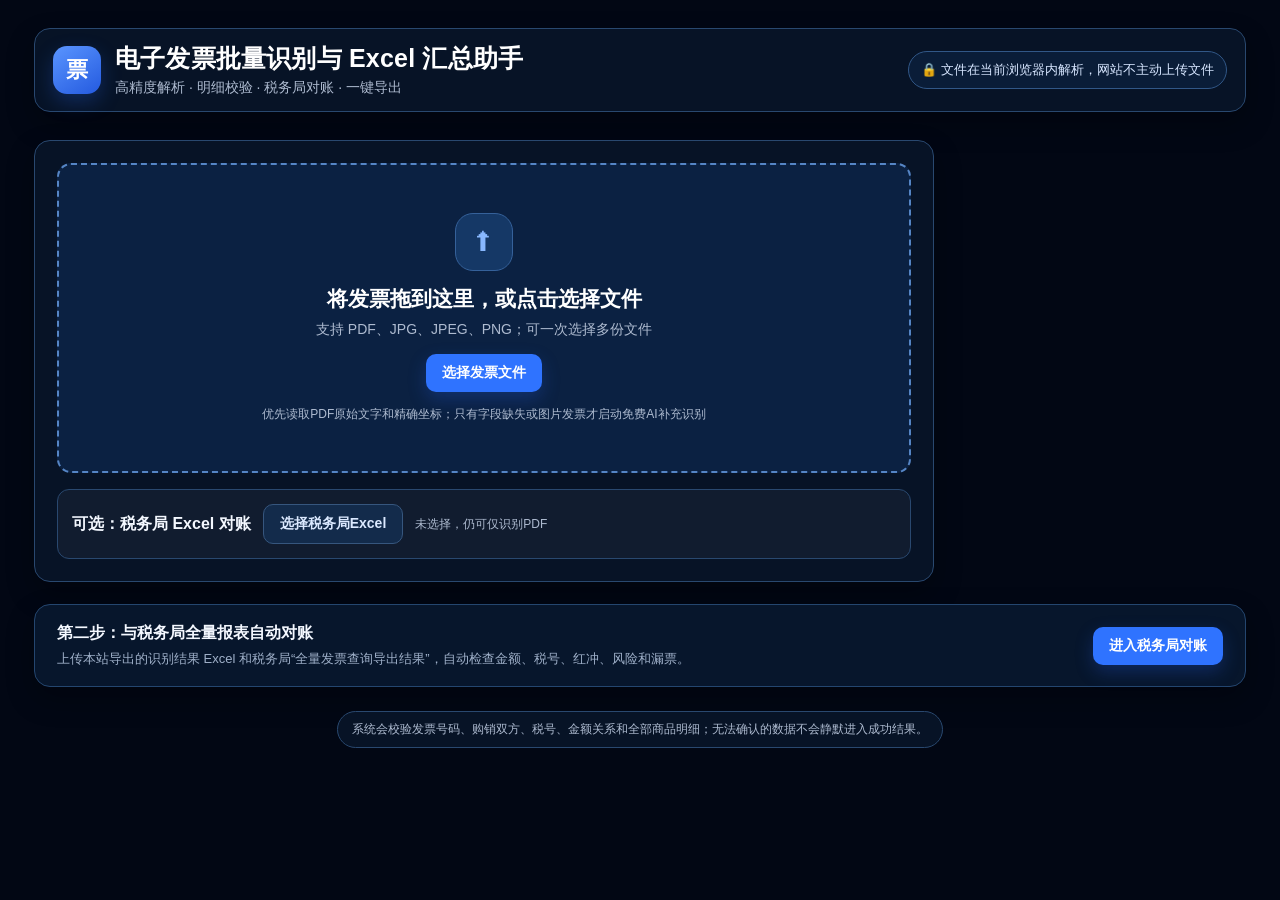
==== commit 30e60936: "在发票识别首页增加税务局对账入口" ====
--- a/index.html
+++ b/index.html
@@ -27,6 +27,11 @@
     <div id="filePanel" class="file-panel"><div class="file-head"><strong id="fileCountText">已选择 0 个文件</strong><button id="clearFilesBtn" class="btn btn-secondary">清空文件</button></div><div id="fileList" class="file-list"></div><div class="actionbar"><button id="startBtn" class="btn btn-primary">开始高精度识别</button></div></div>
   </section>
 
+  <section class="card" style="margin:18px 0;padding:18px 22px;display:flex;align-items:center;justify-content:space-between;gap:18px;flex-wrap:wrap;background:#07162c;border-color:#24466f">
+    <div><strong style="font-size:16px">第二步：与税务局全量报表自动对账</strong><div style="margin-top:6px;color:#9fb0c9;font-size:13px">上传本站导出的识别结果 Excel 和税务局“全量发票查询导出结果”，自动检查金额、税号、红冲、风险和漏票。</div></div>
+    <a class="btn btn-primary" href="reconcile/" style="text-decoration:none">进入税务局对账</a>
+  </section>
+
   <section id="results" class="results">
     <div class="stats">
       <div class="card stat"><div class="label">发票记录</div><div id="sTotal" class="value">0</div></div>
